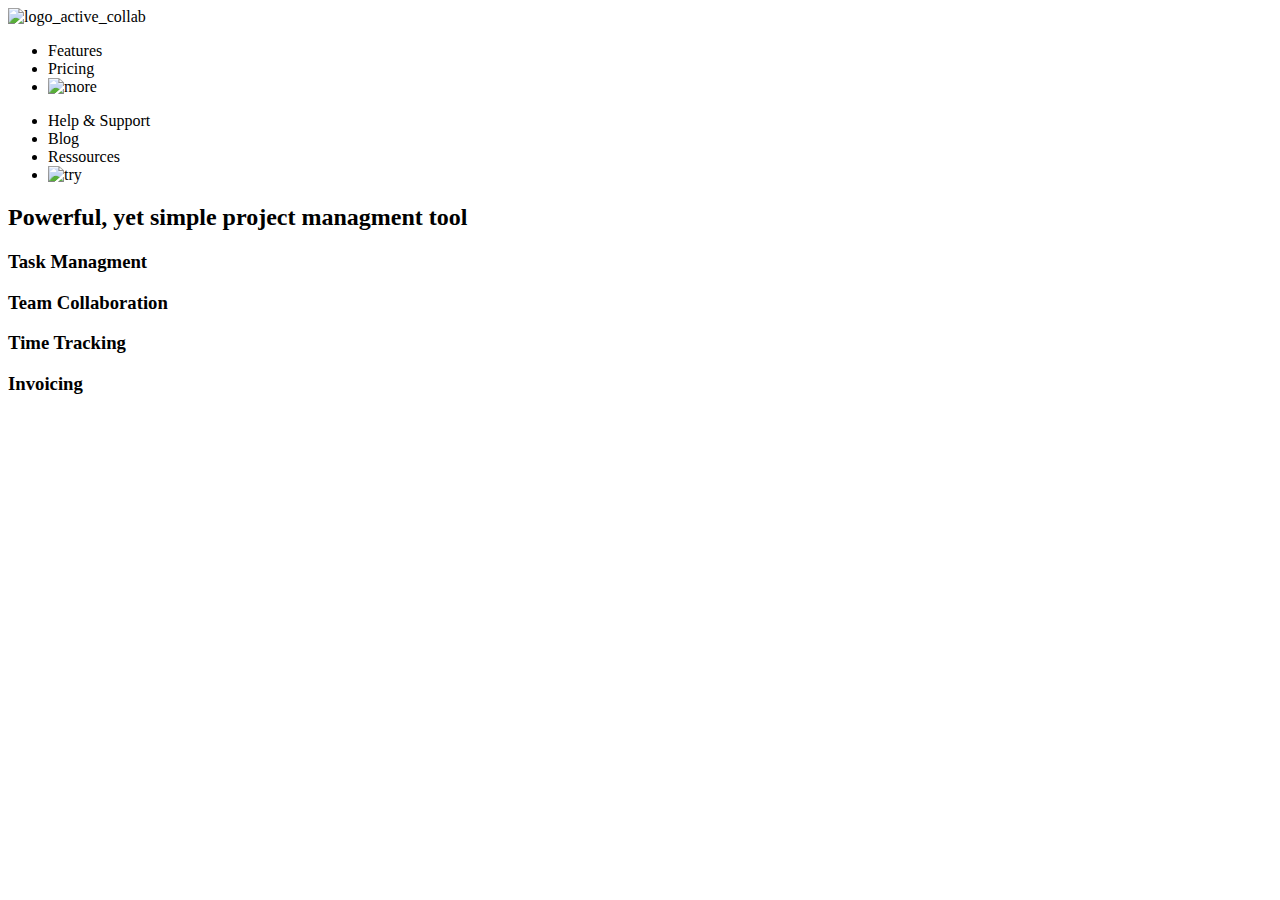
==== activeCollab.html @ e158ca05 "ajout activ collab" ====
<!DOCTYPE html>
<html>

  <head>
    <meta charset="utf-8">
    <title>Active Collab</title>
    <link rel="stylesheet" href="/css/active.css">
  </head>

  <body>

    <section>

      <header>
        <img src="" alt="logo_active_collab">
        <ul class="list_left">
          <li>Features</li>
          <li>Pricing</li>
          <li><img src="" alt="more"></li>
        </ul>
        <ul class="list_right">
          <li>Help & Support</li>
          <li>Blog</li>
          <li>Ressources</li>
          <li><img src="" alt="try"></li>
        </ul>
      </header>

      <nav>
       <h2>Powerful, yet simple project managment tool</h2>
       <div class="col-4">
         <h3>Task Managment</h3>
         <p></p>
       </div>
       <div class="col-4">
         <h3>Team Collaboration</h3>
         <p></p>
       </div>
       <div class="col-4">
         <h3>Time Tracking</h3>
         <p></p>
       </div>
       <div class="col-4">
         <h3>Invoicing</h3>
         <p></p>
       </div>
      </nav>

      <div class="try">

      </div>

      <div class="cloud">

      </div>

      <div class="who">

      </div>

      <div class="form">

      </div>

      <footer>

      </footer>

    </section>
  </body>
</html>
---- css/active.css ----
body {

}

section {

}

header {

}

nav {

}

.try {

}

.cloud {

}

.who {

}

.form {

}

footer {

}
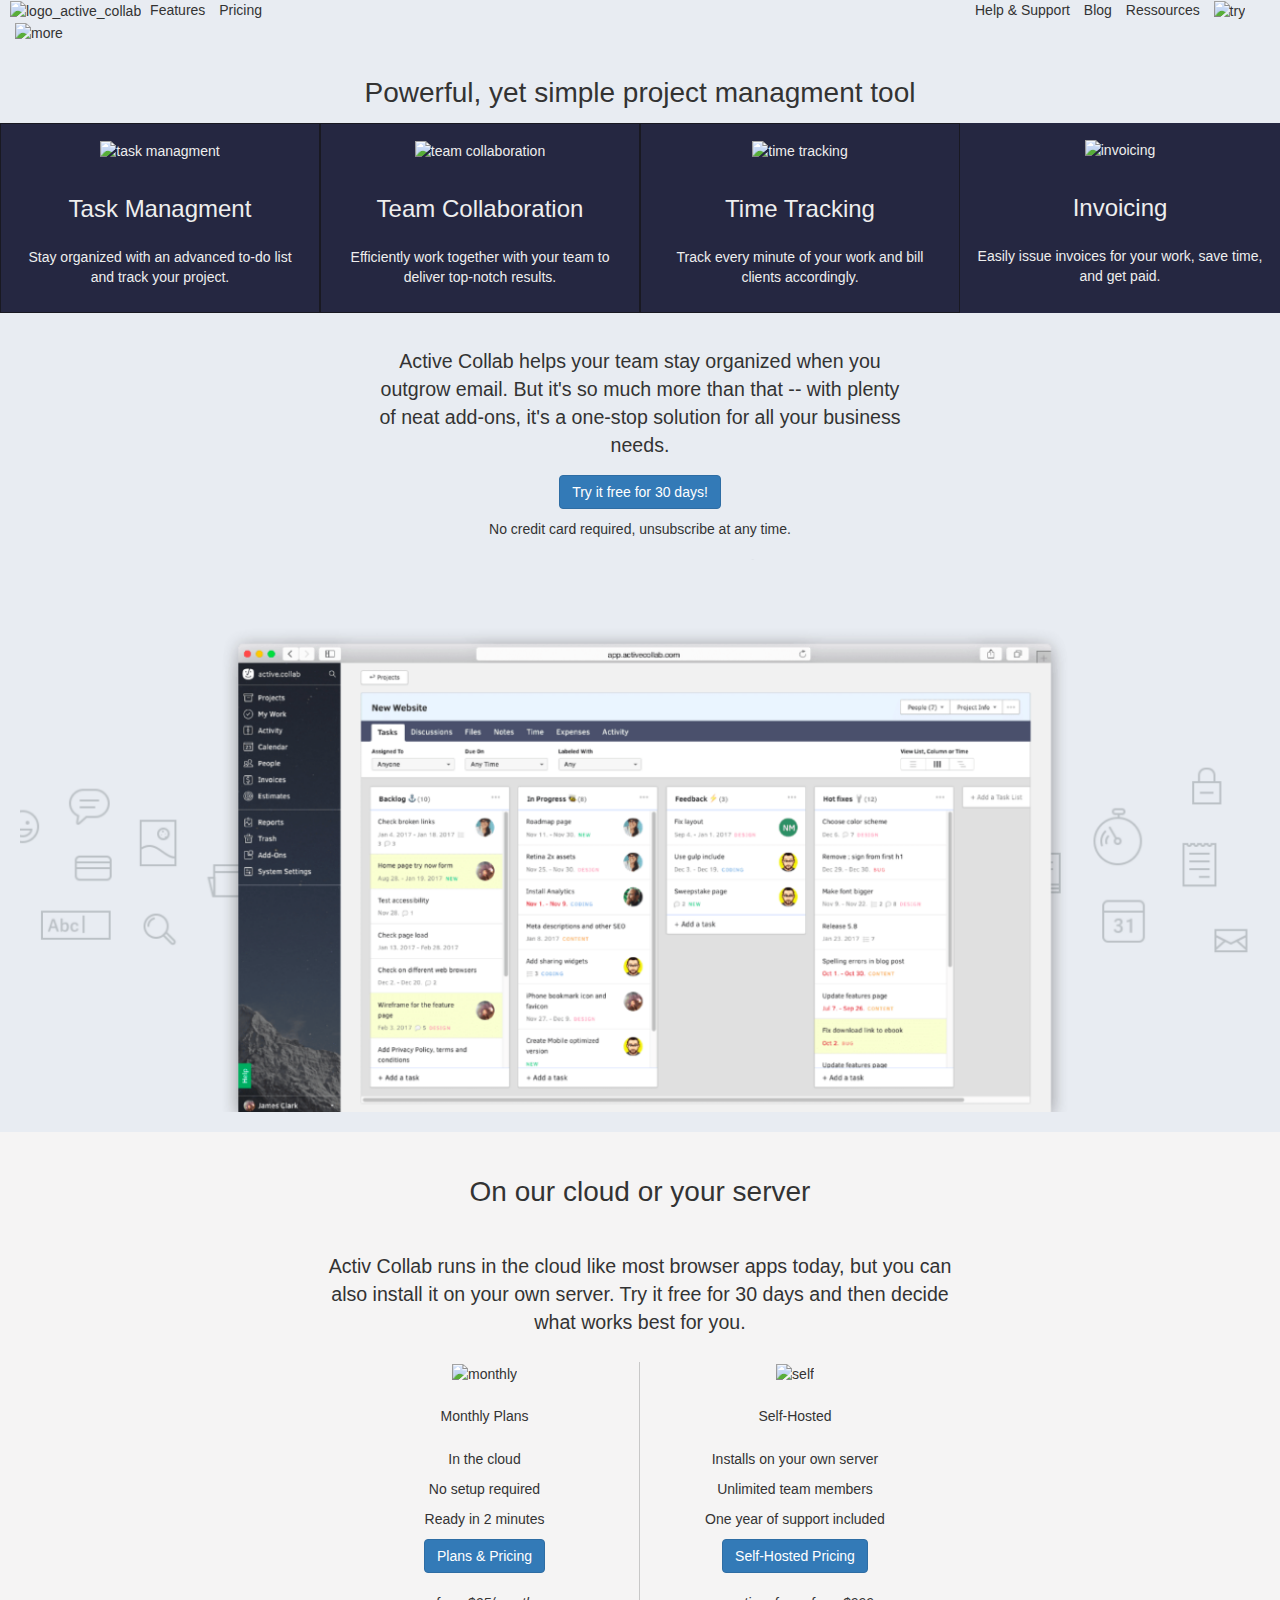
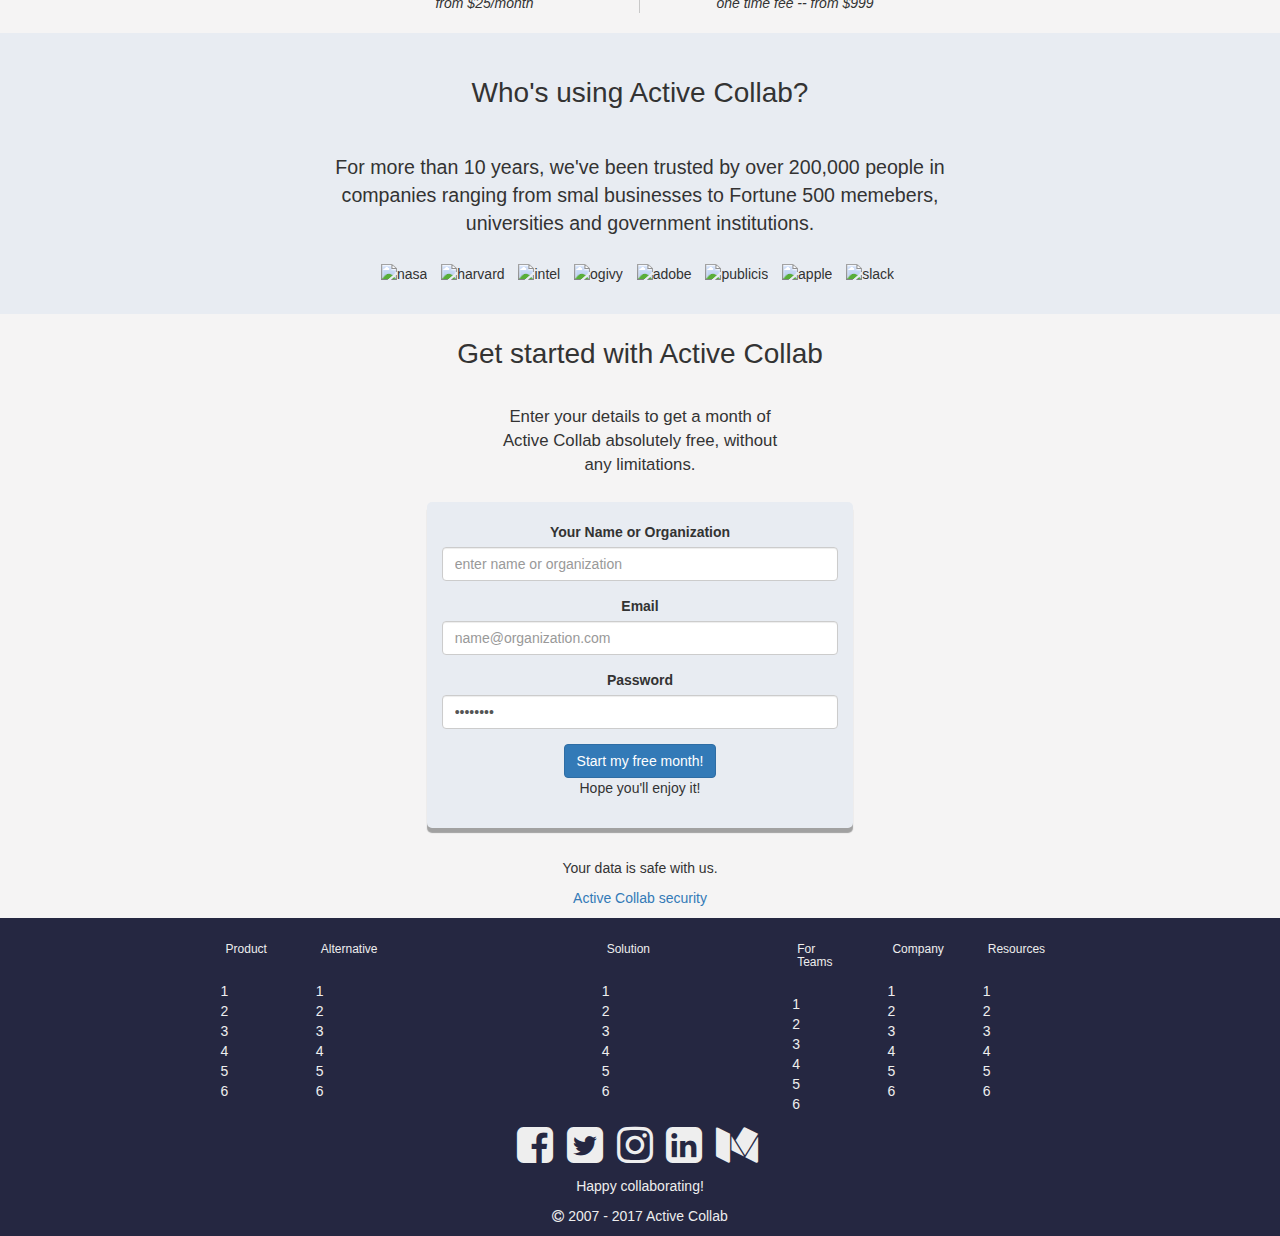
==== commit c3015892: "update active collab" ====
--- a/activeCollab.html
+++ b/activeCollab.html
@@ -4,68 +4,204 @@
   <head>
     <meta charset="utf-8">
     <title>Active Collab</title>
+    <link rel="stylesheet" href="https://maxcdn.bootstrapcdn.com/bootstrap/3.3.7/css/bootstrap.min.css" integrity="sha384-BVYiiSIFeK1dGmJRAkycuHAHRg32OmUcww7on3RYdg4Va+PmSTsz/K68vbdEjh4u" crossorigin="anonymous">
+    <link rel="stylesheet" href="/css/font-awesome.min.css">
     <link rel="stylesheet" href="/css/active.css">
   </head>
 
   <body>
-
-    <section>
-
-      <header>
-        <img src="" alt="logo_active_collab">
-        <ul class="list_left">
-          <li>Features</li>
-          <li>Pricing</li>
-          <li><img src="" alt="more"></li>
-        </ul>
-        <ul class="list_right">
-          <li>Help & Support</li>
-          <li>Blog</li>
-          <li>Ressources</li>
-          <li><img src="" alt="try"></li>
-        </ul>
-      </header>
-
-      <nav>
-       <h2>Powerful, yet simple project managment tool</h2>
-       <div class="col-4">
-         <h3>Task Managment</h3>
-         <p></p>
-       </div>
-       <div class="col-4">
-         <h3>Team Collaboration</h3>
-         <p></p>
-       </div>
-       <div class="col-4">
-         <h3>Time Tracking</h3>
-         <p></p>
-       </div>
-       <div class="col-4">
-         <h3>Invoicing</h3>
-         <p></p>
-       </div>
-      </nav>
-
-      <div class="try">
-
-      </div>
-
-      <div class="cloud">
-
-      </div>
-
-      <div class="who">
-
-      </div>
-
-      <div class="form">
-
-      </div>
-
-      <footer>
-
-      </footer>
-
-    </section>
+    <div class="container-fluid">
+      <section>
+        <header class="row">
+
+          <ul class="col-md-3 list-inline">
+            <img src="" alt="logo_active_collab">
+            <li>Features</li>
+            <li>Pricing</li>
+            <li><img src="" alt="more"></li>
+          </ul>
+          <ul class="col-md-3 col-md-offset-6 list-inline">
+            <li>Help & Support</li>
+            <li>Blog</li>
+            <li>Ressources</li>
+            <li><img src="" alt="try"></li>
+          </ul>
+        </header>
+
+          <div class="titre text-center">
+           <h2>Powerful, yet simple project managment tool</h2>
+          </div>
+         <nav class="row text-center">
+         <div class="col-md-3 bord">
+           <img src="" alt="task managment">
+           <h3>Task Managment</h3>
+           <p>Stay organized with an advanced to-do list and track your project.</p>
+         </div>
+         <div class="col-md-3 bord">
+           <img src="" alt="team collaboration">
+           <h3>Team Collaboration</h3>
+           <p>Efficiently work together with your team to deliver top-notch results.</p>
+         </div>
+         <div class="col-md-3 bord">
+           <img src="" alt="time tracking">
+           <h3>Time Tracking</h3>
+           <p>Track every minute of your work and bill clients accordingly.</p>
+         </div>
+         <div class="col-md-3 bord">
+           <img src="" alt="invoicing">
+           <h3>Invoicing</h3>
+           <p>Easily issue invoices for your work, save time, and get paid.</p>
+         </div>
+        </nav>
+
+        <div class="try row text-center">
+          <p class="format">
+            Active Collab helps your team stay organized when you outgrow email.
+            But it's so much more than that -- with plenty of neat add-ons, it's a one-stop solution for all your business needs.
+          </p>
+          <button type="submit" class="btn btn-primary block-center" name="try">Try it free for 30 days!</button>
+          <p class="butSub">
+            No credit card required, unsubscribe at any time.
+          </p>
+            <img class ="img-responsive img1" src="img/activCollab.png" alt="screenshot">
+        </div>
+
+        <div class="cloud row text-center">
+          <h4>On our cloud or your server</h4>
+          <p class="format">Activ Collab runs in the cloud like most browser apps today, but you can also install it on your own server. Try it free for 30 days and then decide what works best for you.</p>
+          <div class="cloud1 col-md-3 col-md-offset-3">
+            <img src="" alt="monthly">
+            <h5>Monthly Plans</h5>
+            <p>In the cloud</p>
+            <p>  No setup required</p>
+            <p>  Ready in 2 minutes</p>
+            <button type="submit" class="btn btn-primary center-block" name="plans">Plans & Pricing</button>
+            <br>
+            <em>from $25/month</em>
+          </div>
+          <div class="cloud2 col-md-3">
+            <img src="" alt="self">
+            <h5>Self-Hosted</h5>
+            <p>Installs on your own server</p>
+            <p>  Unlimited team members</p>
+            <p>  One year of support included</p>
+            <button type="submit" class="btn btn-primary center-block" name="self">Self-Hosted Pricing</button>
+            <br>
+            <em>one time fee -- from $999</em>
+          </div>
+        </div>
+
+        <div class="who row text-center">
+          <h4>Who's using Active Collab?</h4>
+          <p class="format">For more than 10 years, we've been trusted by over 200,000 people in companies ranging from smal businesses to Fortune 500 memebers, universities and government institutions.</p>
+          <ul class="list-inline">
+            <li><img src="" alt="nasa"></li>
+            <li><img src="" alt="harvard"></li>
+            <li><img src="" alt="intel"></li>
+            <li><img src="" alt="ogivy"></li>
+            <li><img src="" alt="adobe"></li>
+            <li><img src="" alt="publicis"></li>
+            <li><img src="" alt="apple"></li>
+            <li><img src="" alt="slack"></li>
+          </ul>
+        </div>
+        <div class="started row text-center">
+          <h2>Get started with Active Collab</h2>
+          <p class="format2">Enter your details to get a month of Active Collab absolutely free, without any limitations.</p>
+
+          <form class="col-md-4 col-md-offset-4 text-center">
+            <div class="form-group">
+              <label for="name">Your Name or Organization</label>
+              <input class="form-control" type="text" name="name" value="" placeholder="enter name or organization">
+           </div>
+            <div class="form-group">
+              <label for="mail">Email</label>
+              <input class="form-control" type="email" id="mail" name="mail" value="" placeholder="name@organization.com">
+            </div>
+            <div class="form-group">
+              <label for="pass">Password</label>
+              <input class="form-control" type="password" name="pass" value="password" placeholder="The longer, the stronger">
+            </div>
+              <button type="button" class="btn btn-primary" name="start">Start my free month!</button><br>
+              <p>Hope you'll enjoy it!</p>
+          </form>
+
+          <div class="col-md-6 col-md-offset-3 text-center">
+            <p>&nbsp;</p>
+          <p>Your data is safe with us.</p>
+          <p><a href="#">Active Collab security</a></p>
+          </div>
+        </div>
+
+        <footer class="row">
+          <div class="col-md-11">
+            <ul class="col-md-1 col-md-offset-2"><h6>Product</h6>
+              <li>1</li>
+              <li>2</li>
+              <li>3</li>
+              <li>4</li>
+              <li>5</li>
+              <li>6</li>
+            </ul>
+            <ul class="col-md-3"><h6>Alternative</h6>
+              <li>1</li>
+              <li>2</li>
+              <li>3</li>
+              <li>4</li>
+              <li>5</li>
+              <li>6</li>
+            </ul>
+            <ul class="col-md-2"><h6>Solution</h6>
+              <li>1</li>
+              <li>2</li>
+              <li>3</li>
+              <li>4</li>
+              <li>5</li>
+              <li>6</li>
+            </ul>
+            <ul class="col-md-1"><h6>For Teams</h6>
+              <li>1</li>
+              <li>2</li>
+              <li>3</li>
+              <li>4</li>
+              <li>5</li>
+              <li>6</li>
+            </ul>
+            <ul class="col-md-1"><h6>Company</h6>
+              <li>1</li>
+              <li>2</li>
+              <li>3</li>
+              <li>4</li>
+              <li>5</li>
+              <li>6</li>
+            </ul>
+            <ul class="col-md-2"><h6>Resources</h6>
+              <li>1</li>
+              <li>2</li>
+              <li>3</li>
+              <li>4</li>
+              <li>5</li>
+              <li>6</li>
+            </ul>
+          </div>
+          <div class="col-md-6 col-md-offset-3 text-center">
+            <ul class="list-inline">
+              <li><i class="fa fa-facebook-square fa-3x"></i></li>
+              <li><i class="fa fa-twitter-square fa-3x"></i></li>
+              <li><i class="fa fa-instagram fa-3x"></i></li>
+              <li><i class="fa fa-linkedin-square fa-3x"></i></li>
+              <li><i class="fa fa-medium fa-3x"></i></li>
+            </ul>
+            </div>
+
+            <div class="col-md-6 col-md-offset-3 text-center">
+              <p>Happy collaborating!</p>
+              <p><i class="fa fa-copyright"></i> 2007 - 2017 Active Collab</p>
+            </div>
+
+        </footer>
+
+      </section>
+    </div>
   </body>
 </html>
--- a/css/active.css
+++ b/css/active.css
@@ -1,35 +1,83 @@
-body {
-
+/*titres*/
+h1,h2,h3,h4,h5,h6 {
+  padding: 15px 5px;
 }
 
-section {
-
+h1 {
+  font-size: 2.5em;
 }
 
-header {
-
+h2 {
+  font-size: 2em;
+  padding: 5px 5px;
 }
 
-nav {
-
+h4 {
+font-size: 2em;
 }
 
-.try {
-
+.format {
+  font-size: 1.4em;
+  margin: 5px 300px;
+  padding: 20px 2px;
 }
 
-.cloud {
-
+.format2 {
+  font-size: 1.2em;
+  margin: 5px 500px;
+  padding: 20px 2px;
 }
 
-.who {
-
+body {
+  background-color: #E8ECF2;
 }
 
-.form {
-
+.bord:last-child {
+  border: none;
 }
 
-footer {
+.bord {
+  border: 1px solid #191922;
+  padding: 15px;
+}
 
+/*texte particuliers*/
+
+.try p {
+  padding: 10px 50px;
 }
+
+li {
+  list-style-type: none;
+  padding: 0px;
+}
+
+
+form {
+  padding: 20px 10px;
+  background-color: #E8ECF2;
+  border-radius: 5px;
+  box-shadow: 0px 5px 1px #a1a1a1;
+}
+
+nav, footer {
+  background-color: #252741;
+  color: #eeeeee;
+}
+
+.img1 {
+  text-align: left;
+}
+
+.cloud, .started {
+  background-color: #f5f4f4;
+}
+
+.who, .try, .cloud {
+  /*text-align: center;*/
+  padding: 20px;
+}
+
+.cloud1 {
+  border-right: 1px solid #c8c8c8;
+}
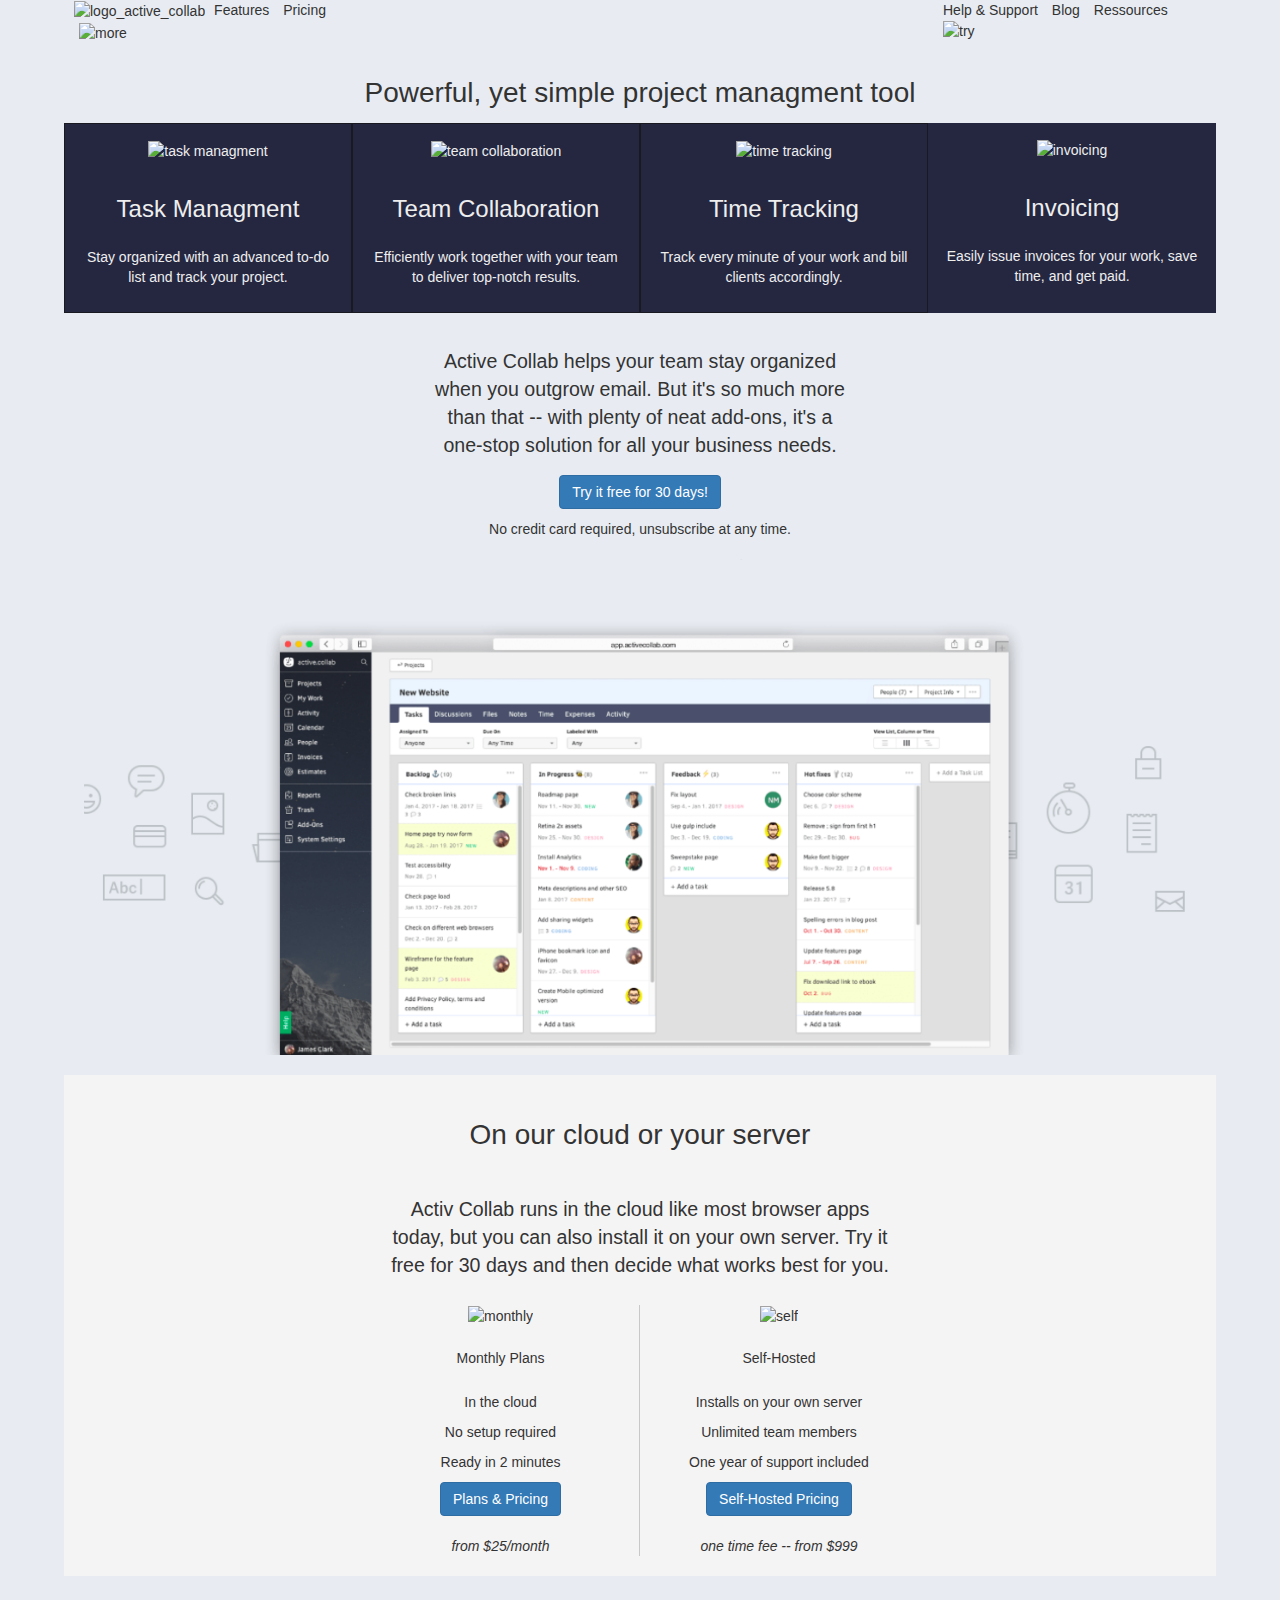
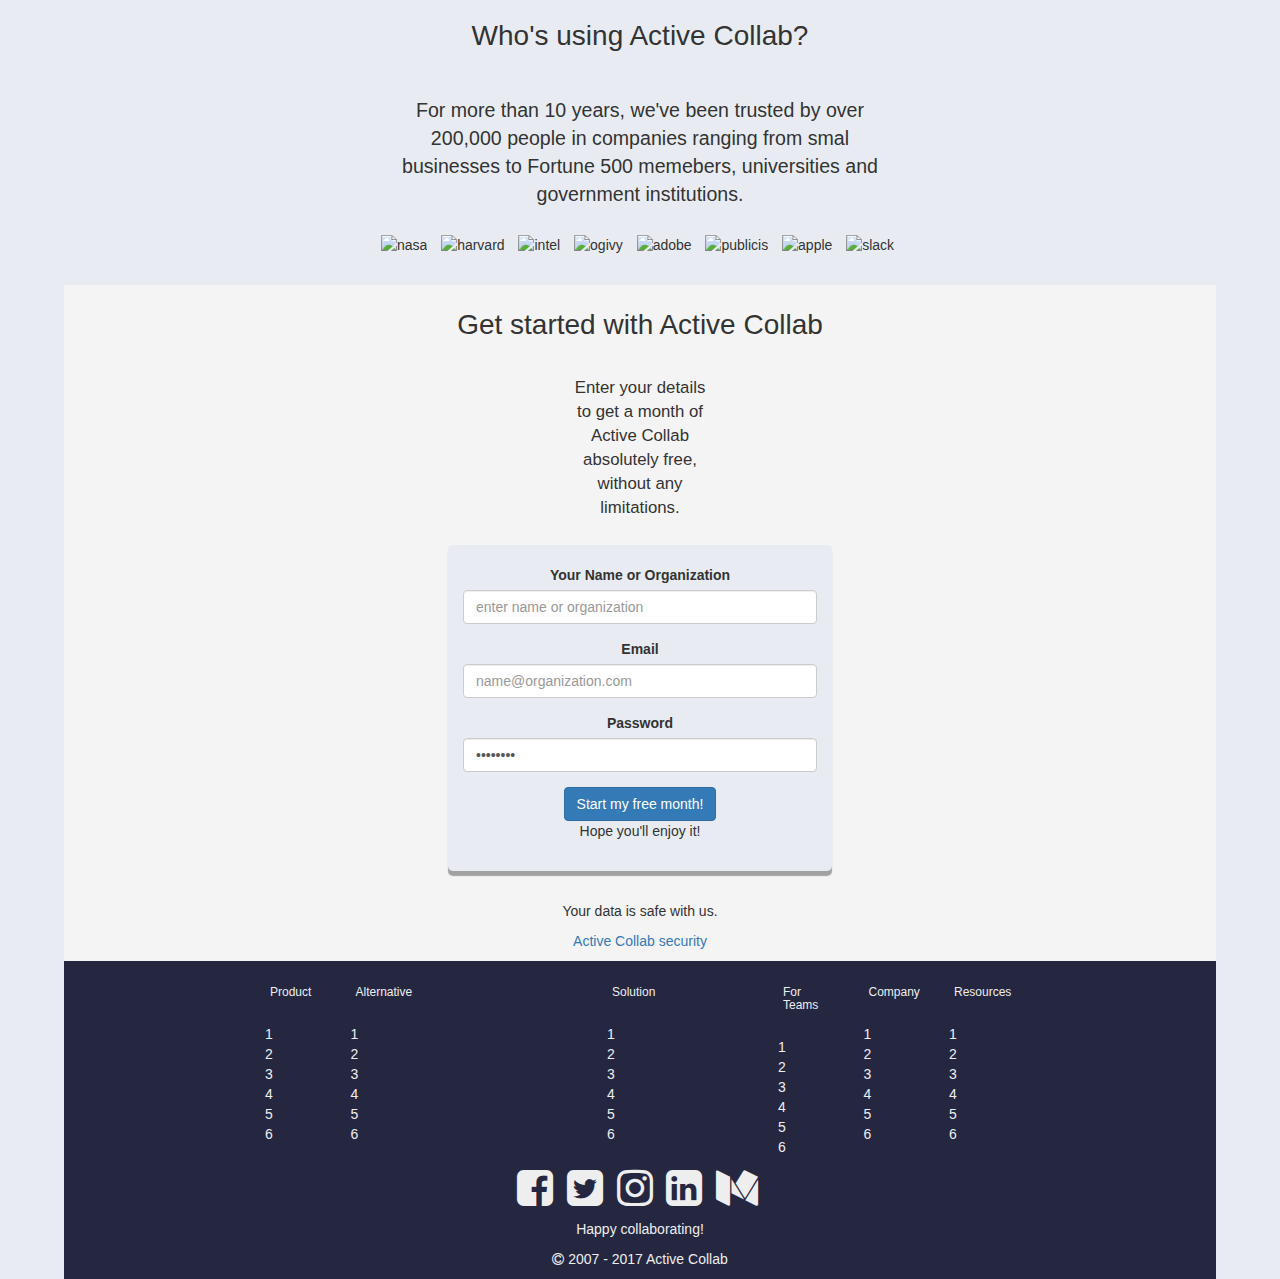
==== commit f3a2477c: "update" ====
--- a/activeCollab.html
+++ b/activeCollab.html
@@ -63,7 +63,9 @@
           <p class="butSub">
             No credit card required, unsubscribe at any time.
           </p>
-            <img class ="img-responsive img1" src="img/activCollab.png" alt="screenshot">
+          <div class="img1">
+            <img class ="img-responsive" src="img/activCollab.png" alt="screenshot">
+          </div>
         </div>
 
         <div class="cloud row text-center">
--- a/css/active.css
+++ b/css/active.css
@@ -30,6 +30,8 @@
 
 body {
   background-color: #E8ECF2;
+  max-width: 90%;
+  margin: auto;s
 }
 
 .bord:last-child {
@@ -66,7 +68,7 @@
 }
 
 .img1 {
-  text-align: left;
+
 }
 
 .cloud, .started {
@@ -74,7 +76,6 @@
 }
 
 .who, .try, .cloud {
-  /*text-align: center;*/
   padding: 20px;
 }
 
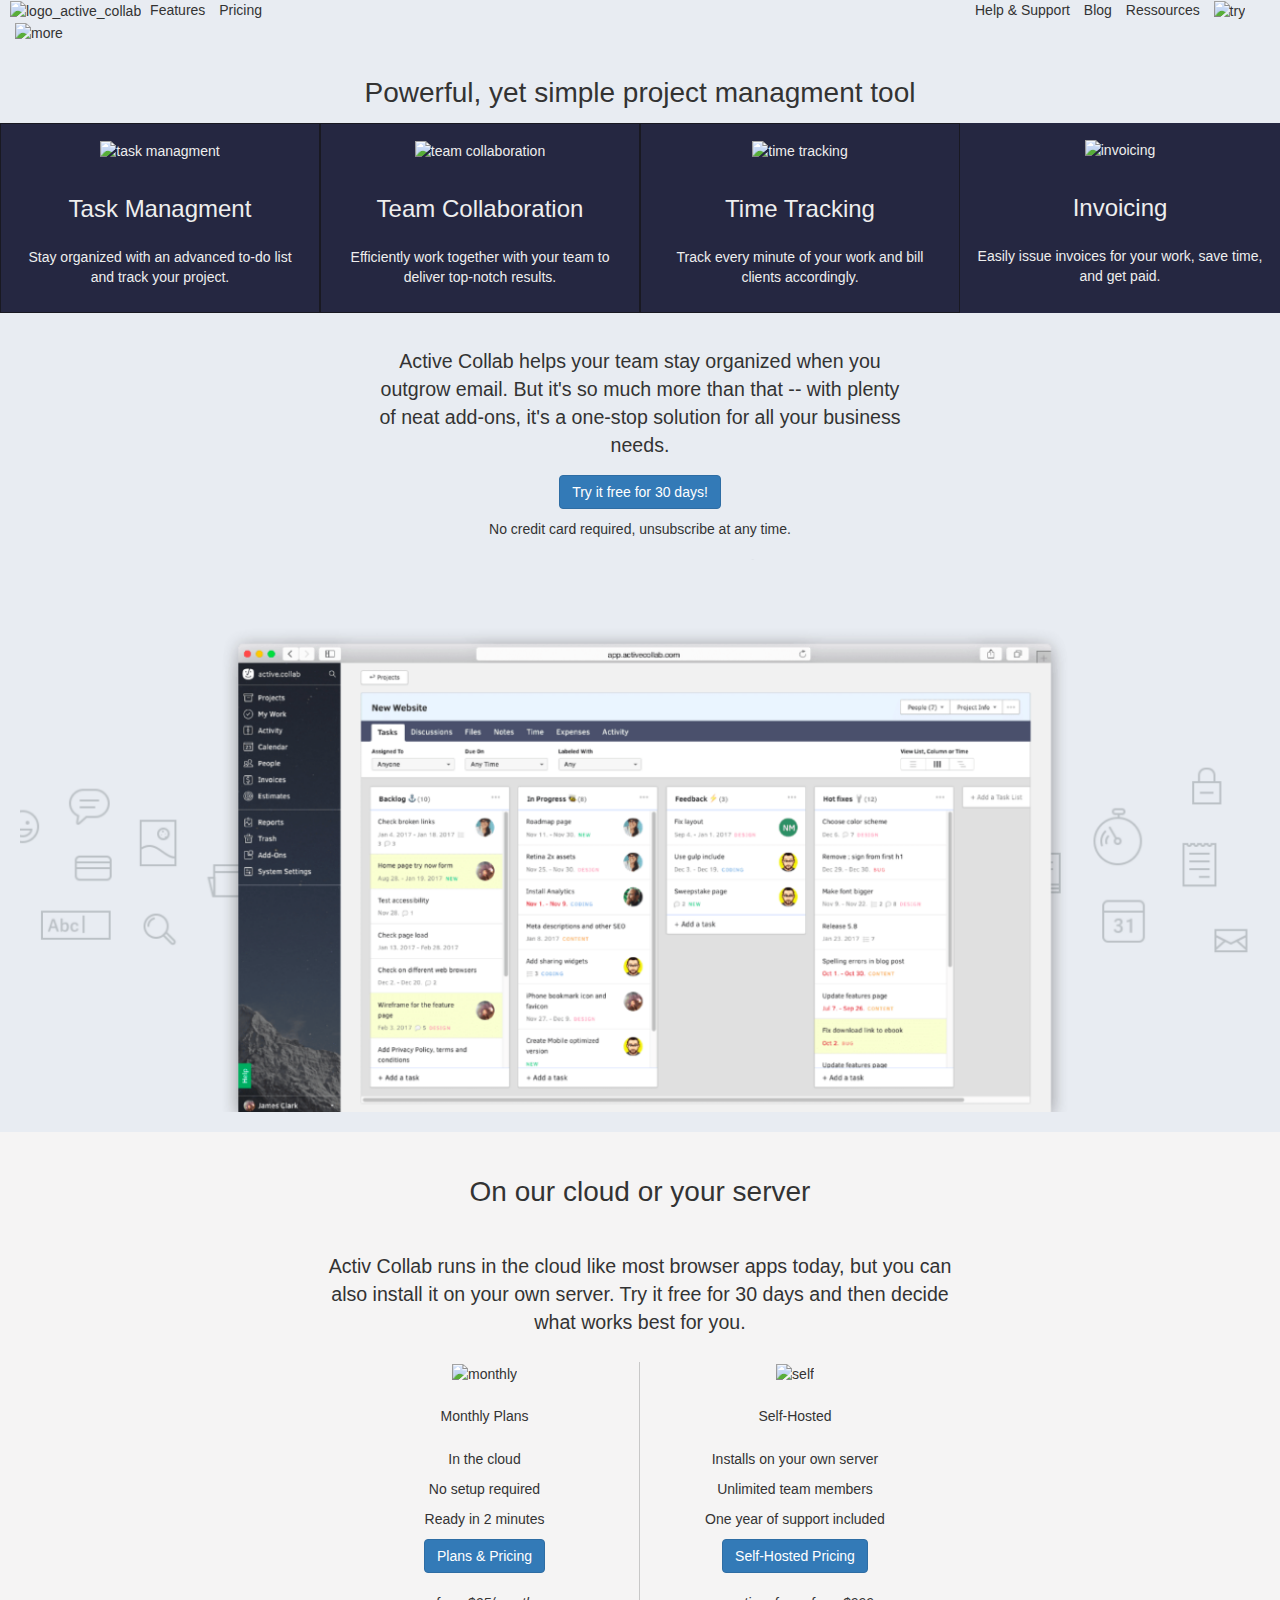
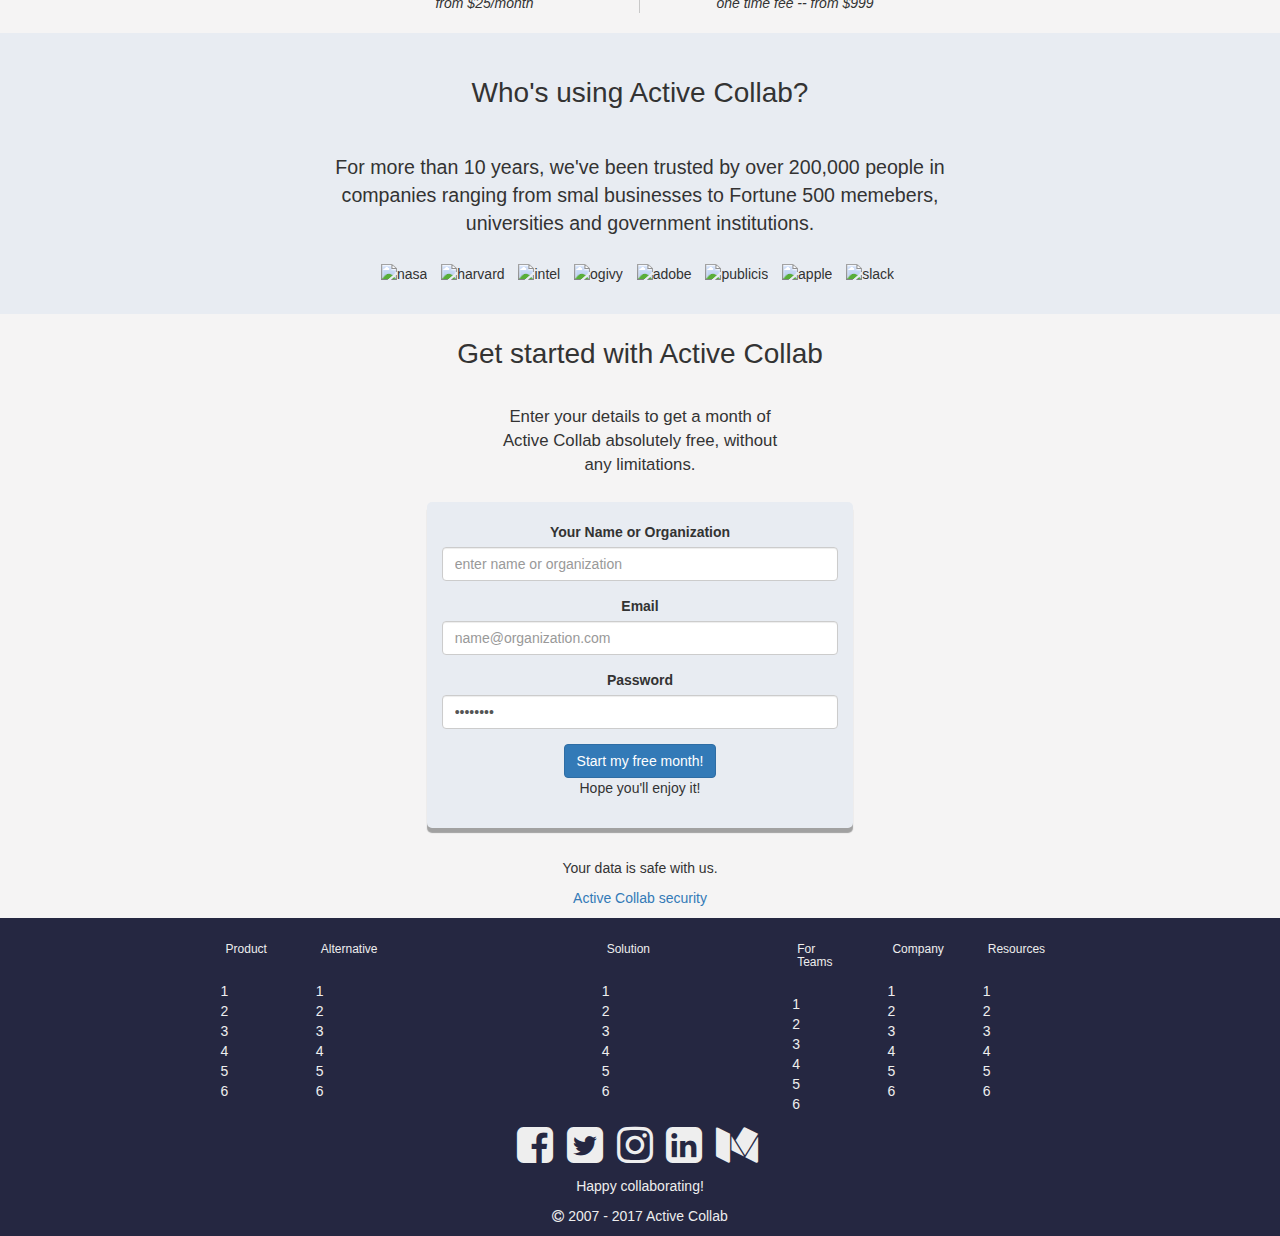
==== commit 318721a7: "finalisation activ collab" ====
--- a/activeCollab.html
+++ b/activeCollab.html
@@ -5,8 +5,8 @@
     <meta charset="utf-8">
     <title>Active Collab</title>
     <link rel="stylesheet" href="https://maxcdn.bootstrapcdn.com/bootstrap/3.3.7/css/bootstrap.min.css" integrity="sha384-BVYiiSIFeK1dGmJRAkycuHAHRg32OmUcww7on3RYdg4Va+PmSTsz/K68vbdEjh4u" crossorigin="anonymous">
-    <link rel="stylesheet" href="/css/font-awesome.min.css">
-    <link rel="stylesheet" href="/css/active.css">
+    <link rel="stylesheet" href="css/font-awesome.min.css">
+    <link rel="stylesheet" href="css/active.css">
   </head>
 
   <body>
@@ -32,12 +32,12 @@
            <h2>Powerful, yet simple project managment tool</h2>
           </div>
          <nav class="row text-center">
-         <div class="col-md-3 bord">
+         <div class="col-md-3  bord">
            <img src="" alt="task managment">
            <h3>Task Managment</h3>
            <p>Stay organized with an advanced to-do list and track your project.</p>
          </div>
-         <div class="col-md-3 bord">
+         <div class="col-md-3  bord">
            <img src="" alt="team collaboration">
            <h3>Team Collaboration</h3>
            <p>Efficiently work together with your team to deliver top-notch results.</p>
@@ -63,9 +63,7 @@
           <p class="butSub">
             No credit card required, unsubscribe at any time.
           </p>
-          <div class="img1">
-            <img class ="img-responsive" src="img/activCollab.png" alt="screenshot">
-          </div>
+            <img class ="img1 img-responsive" src="img/activCollab.png" alt="screenshot">
         </div>
 
         <div class="cloud row text-center">
--- a/css/active.css
+++ b/css/active.css
@@ -30,8 +30,7 @@
 
 body {
   background-color: #E8ECF2;
-  max-width: 90%;
-  margin: auto;s
+  max-width: 1980px;
 }
 
 .bord:last-child {
@@ -68,7 +67,8 @@
 }
 
 .img1 {
-
+/*max-width: 100%;*/
+margin: 0 auto;
 }
 
 .cloud, .started {
